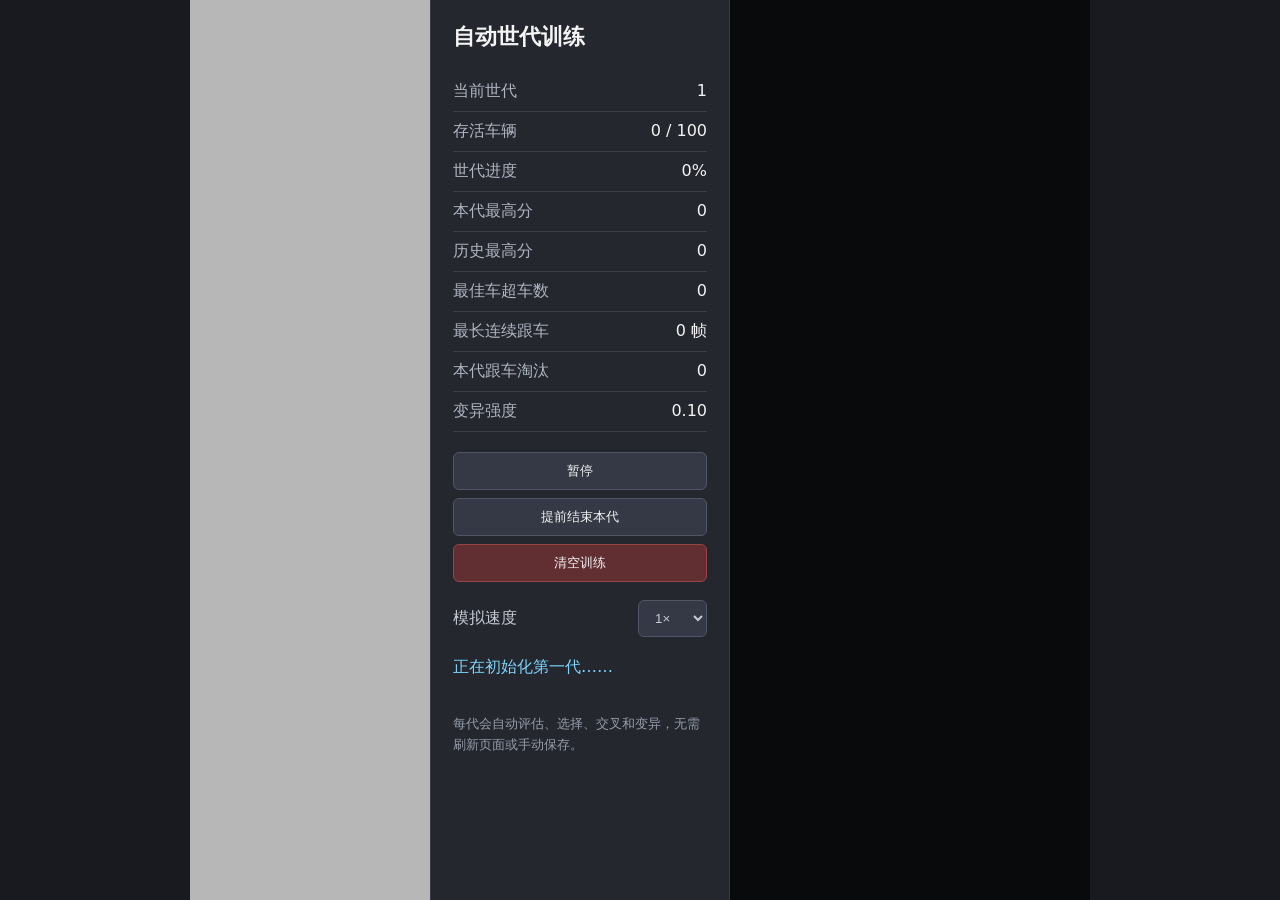
==== 11. Automated generations/index.html @ e77a68be "feat: 11阶段" ====
<!DOCTYPE html>
<html lang="zh-CN">
<head>
    <meta charset="utf-8">
    <meta name="viewport" content="width=device-width, initial-scale=1">
    <title>自动驾驶汽车 - 自动世代训练</title>
    <link rel="stylesheet" href="style.css">
</head>
<body>
    <main class="simulation">
        <canvas id="carCanvas"></canvas>
        <aside class="control-panel">
            <h1>自动世代训练</h1>
            <dl class="stats">
                <div><dt>当前世代</dt><dd id="generationValue">1</dd></div>
                <div><dt>存活车辆</dt><dd id="aliveValue">0 / 100</dd></div>
                <div><dt>世代进度</dt><dd id="progressValue">0%</dd></div>
                <div><dt>本代最高分</dt><dd id="currentScoreValue">0</dd></div>
                <div><dt>历史最高分</dt><dd id="bestScoreValue">0</dd></div>
                <div><dt>最佳车超车数</dt><dd id="overtakeValue">0</dd></div>
                <div><dt>最长连续跟车</dt><dd id="followingValue">0 帧</dd></div>
                <div><dt>本代跟车淘汰</dt><dd id="followingEliminatedValue">0</dd></div>
                <div><dt>变异强度</dt><dd id="mutationValue">0.10</dd></div>
            </dl>
            <div class="buttons">
                <button id="pauseButton" type="button" onclick="togglePause()">暂停</button>
                <button type="button" onclick="finishGenerationEarly()">提前结束本代</button>
                <button class="danger" type="button" onclick="resetTraining()">清空训练</button>
            </div>
            <label class="speed-control">
                模拟速度
                <select id="speedSelect" onchange="setSimulationSpeed(this.value)">
                    <option value="1">1×</option>
                    <option value="5">5×</option>
                    <option value="20">20×</option>
                </select>
            </label>
            <p id="statusText" class="status">正在初始化第一代……</p>
            <p class="hint">每代会自动评估、选择、交叉和变异，无需刷新页面或手动保存。</p>
        </aside>
        <canvas id="networkCanvas"></canvas>
    </main>

    <!-- 复用第 9 阶段稳定的几何、传感器和神经网络实现。 -->
    <script src="../9. Fine-tuning/visualizer.js"></script>
    <script src="../9. Fine-tuning/network.js"></script>
    <script src="../9. Fine-tuning/sensor.js"></script>
    <script src="../9. Fine-tuning/utils.js"></script>
    <script src="../9. Fine-tuning/road.js"></script>
    <script src="../9. Fine-tuning/controls.js"></script>
    <script src="car.js"></script>
    <script src="main.js"></script>
</body>
</html>
---- 11. Automated generations/style.css ----
:root {
    color-scheme: dark;
    font-family: "Microsoft YaHei", system-ui, sans-serif;
}

* {
    box-sizing: border-box;
}

body {
    margin: 0;
    overflow: hidden;
    background: #181a1f;
    color: #f4f4f5;
}

.simulation {
    display: flex;
    justify-content: center;
    align-items: stretch;
    height: 100vh;
}

#carCanvas {
    width: 240px;
    background: #b7b7b7;
}

#networkCanvas {
    width: 360px;
    background: #090a0c;
}

.control-panel {
    width: 300px;
    padding: 22px;
    overflow-y: auto;
    background: #24272e;
    border-inline: 1px solid #363a44;
}

h1 {
    margin: 0 0 20px;
    font-size: 22px;
}

.stats {
    margin: 0;
}

.stats div {
    display: flex;
    justify-content: space-between;
    gap: 16px;
    padding: 9px 0;
    border-bottom: 1px solid #3a3e48;
}

.stats dt {
    color: #aeb4c0;
}

.stats dd {
    margin: 0;
    font-variant-numeric: tabular-nums;
}

.buttons {
    display: grid;
    gap: 8px;
    margin-top: 20px;
}

button,
select {
    border: 1px solid #505665;
    border-radius: 6px;
    padding: 9px 12px;
    background: #343945;
    color: inherit;
    cursor: pointer;
}

button:hover,
select:hover {
    background: #414754;
}

button.danger {
    border-color: #974545;
    background: #612e32;
}

.speed-control {
    display: flex;
    justify-content: space-between;
    align-items: center;
    margin-top: 18px;
    color: #c5cad3;
}

.status {
    min-height: 44px;
    margin: 20px 0 0;
    color: #7dd3fc;
}

.hint {
    color: #969daa;
    font-size: 13px;
    line-height: 1.6;
}

@media (max-width: 850px) {
    #networkCanvas {
        display: none;
    }
}
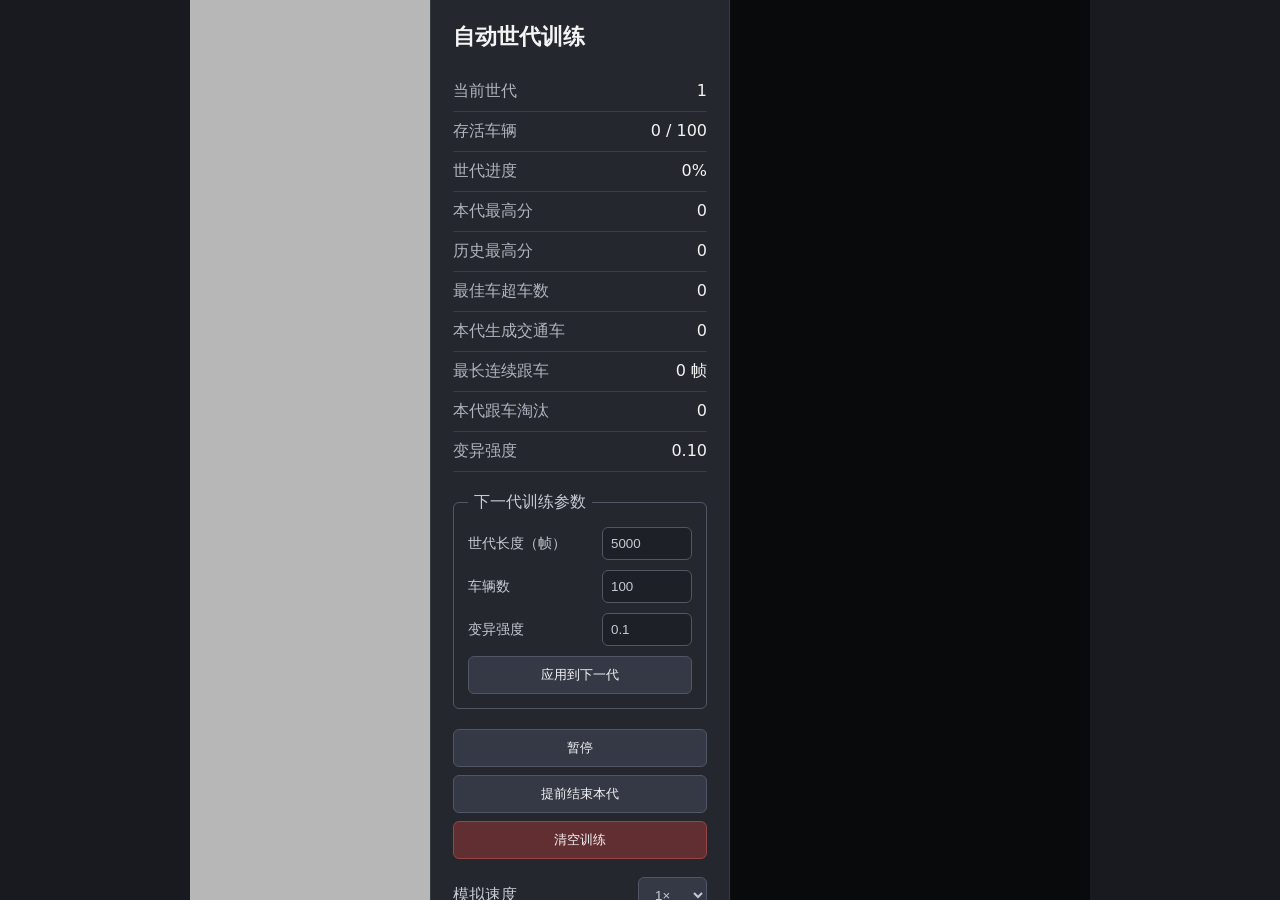
==== commit acc7c3f5: "feat: 新增无限交通流&训练参数面板" ====
--- a/11. Automated generations/index.html
+++ b/11. Automated generations/index.html
@@ -18,10 +18,27 @@
                 <div><dt>本代最高分</dt><dd id="currentScoreValue">0</dd></div>
                 <div><dt>历史最高分</dt><dd id="bestScoreValue">0</dd></div>
                 <div><dt>最佳车超车数</dt><dd id="overtakeValue">0</dd></div>
+                <div><dt>本代生成交通车</dt><dd id="trafficGeneratedValue">0</dd></div>
                 <div><dt>最长连续跟车</dt><dd id="followingValue">0 帧</dd></div>
                 <div><dt>本代跟车淘汰</dt><dd id="followingEliminatedValue">0</dd></div>
                 <div><dt>变异强度</dt><dd id="mutationValue">0.10</dd></div>
             </dl>
+            <fieldset class="training-settings">
+                <legend>下一代训练参数</legend>
+                <label>
+                    世代长度（帧）
+                    <input id="generationTicksInput" type="number" min="500" max="50000" step="500" value="5000">
+                </label>
+                <label>
+                    车辆数
+                    <input id="populationSizeInput" type="number" min="10" max="500" step="10" value="100">
+                </label>
+                <label>
+                    变异强度
+                    <input id="mutationAmountInput" type="number" min="0" max="1" step="0.01" value="0.1">
+                </label>
+                <button type="button" onclick="applyTrainingSettings()">应用到下一代</button>
+            </fieldset>
             <div class="buttons">
                 <button id="pauseButton" type="button" onclick="togglePause()">暂停</button>
                 <button type="button" onclick="finishGenerationEarly()">提前结束本代</button>
--- a/11. Automated generations/style.css
+++ b/11. Automated generations/style.css
@@ -71,8 +71,42 @@
     margin-top: 20px;
 }
 
+.training-settings {
+    display: grid;
+    gap: 10px;
+    margin: 20px 0 0;
+    padding: 14px;
+    border: 1px solid #505665;
+    border-radius: 6px;
+}
+
+.training-settings legend {
+    padding: 0 6px;
+    color: #c5cad3;
+}
+
+.training-settings label {
+    display: grid;
+    grid-template-columns: 1fr 90px;
+    align-items: center;
+    gap: 10px;
+    color: #c5cad3;
+    font-size: 14px;
+}
+
+.training-settings input {
+    width: 100%;
+    border: 1px solid #505665;
+    border-radius: 6px;
+    padding: 8px;
+    background: #1d2026;
+    color: inherit;
+    font-variant-numeric: tabular-nums;
+}
+
 button,
-select {
+select,
+input {
     border: 1px solid #505665;
     border-radius: 6px;
     padding: 9px 12px;
@@ -116,4 +150,3 @@
         display: none;
     }
 }
-
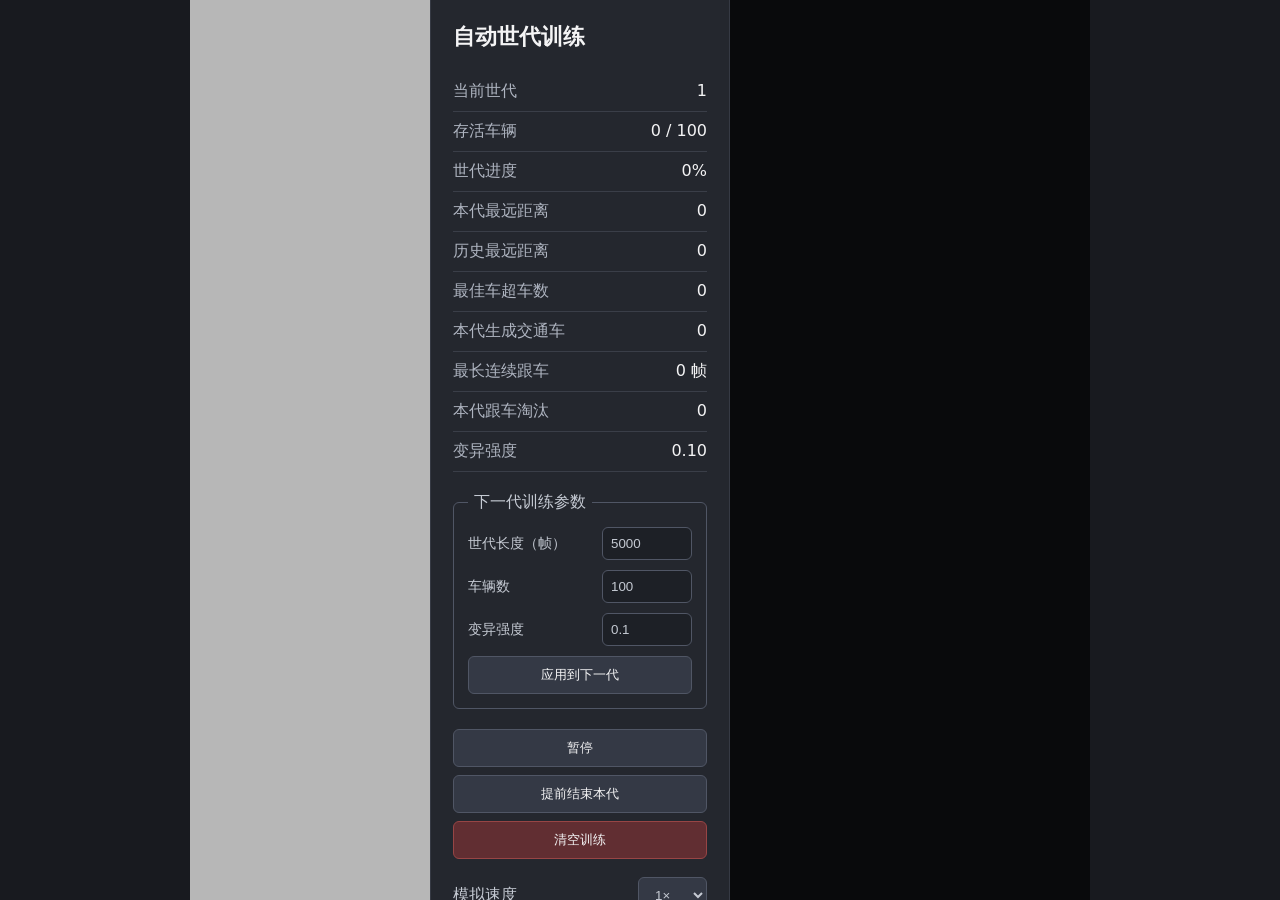
==== commit 6a1f8d47: "experiment: 建立11.1纯距离选择方案" ====
--- a/11. Automated generations/index.html
+++ b/11. Automated generations/index.html
@@ -15,8 +15,8 @@
                 <div><dt>当前世代</dt><dd id="generationValue">1</dd></div>
                 <div><dt>存活车辆</dt><dd id="aliveValue">0 / 100</dd></div>
                 <div><dt>世代进度</dt><dd id="progressValue">0%</dd></div>
-                <div><dt>本代最高分</dt><dd id="currentScoreValue">0</dd></div>
-                <div><dt>历史最高分</dt><dd id="bestScoreValue">0</dd></div>
+                <div><dt>本代最远距离</dt><dd id="currentScoreValue">0</dd></div>
+                <div><dt>历史最远距离</dt><dd id="bestScoreValue">0</dd></div>
                 <div><dt>最佳车超车数</dt><dd id="overtakeValue">0</dd></div>
                 <div><dt>本代生成交通车</dt><dd id="trafficGeneratedValue">0</dd></div>
                 <div><dt>最长连续跟车</dt><dd id="followingValue">0 帧</dd></div>
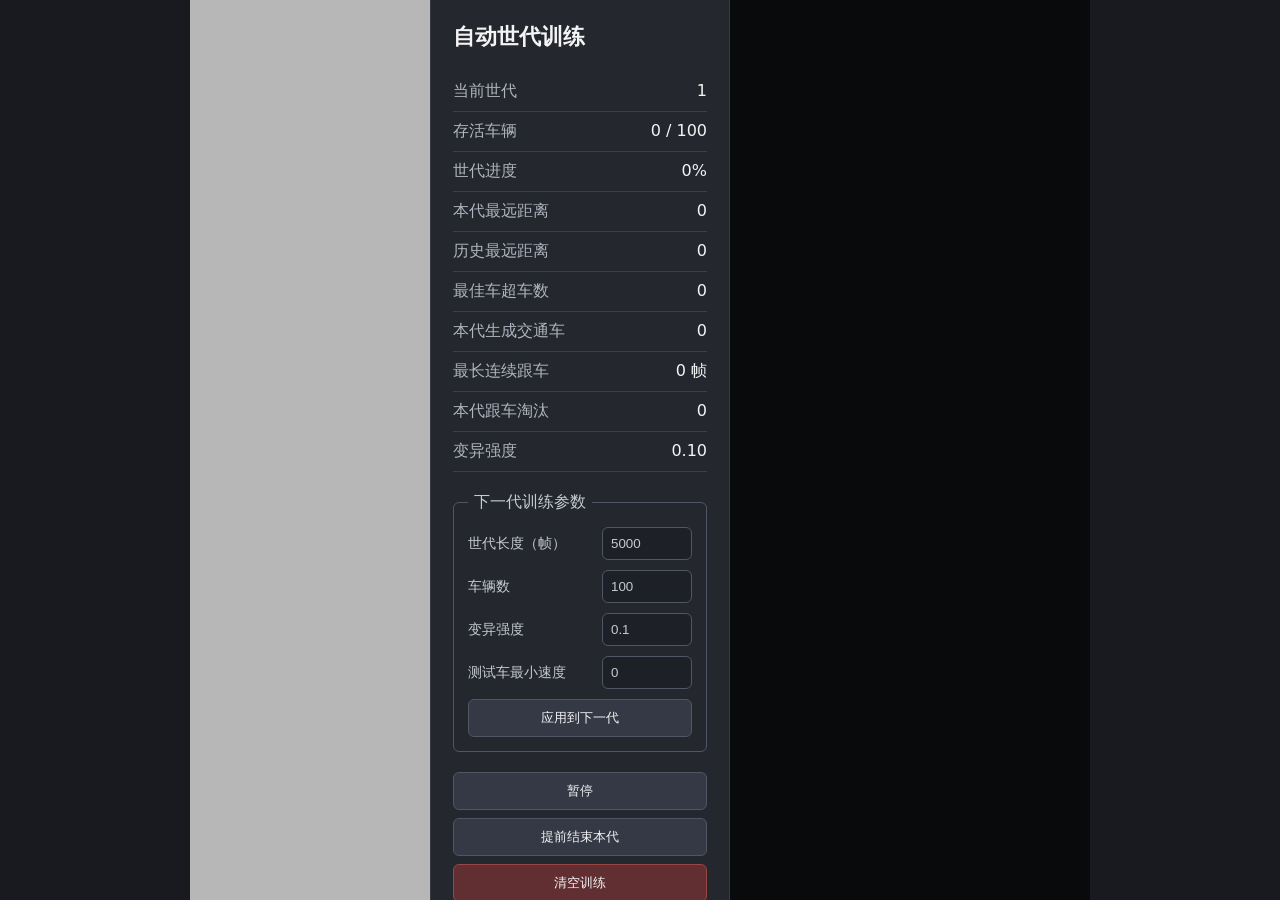
==== commit 58a22f30: "feat: 新增测试车最小速度配置" ====
--- a/11. Automated generations/index.html
+++ b/11. Automated generations/index.html
@@ -37,6 +37,10 @@
                     变异强度
                     <input id="mutationAmountInput" type="number" min="0" max="1" step="0.01" value="0.1">
                 </label>
+                <label>
+                    测试车最小速度
+                    <input id="minSpeedInput" type="number" min="0" max="3" step="0.05" value="0">
+                </label>
                 <button type="button" onclick="applyTrainingSettings()">应用到下一代</button>
             </fieldset>
             <div class="buttons">
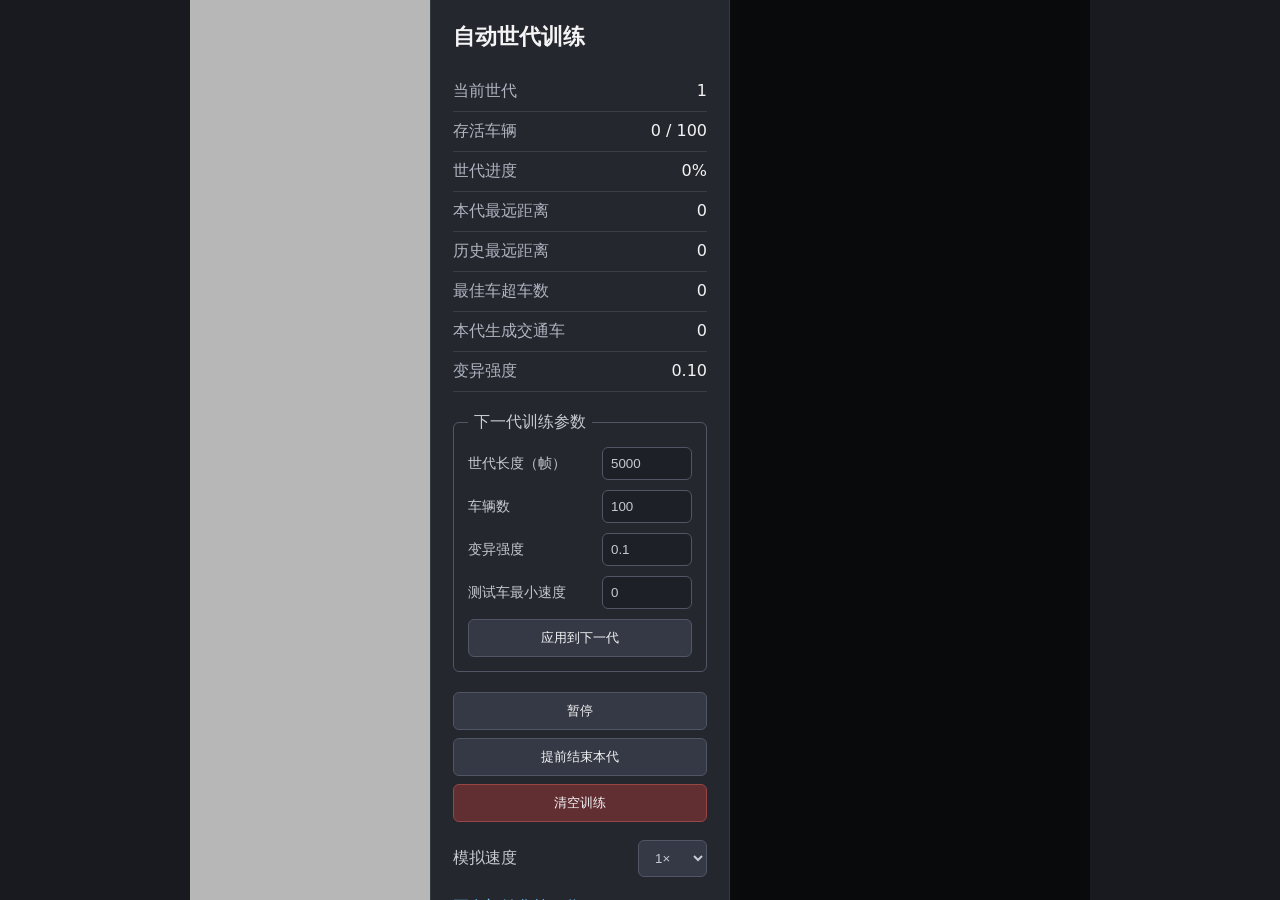
==== commit f2f1b395: "feat: 删除跟车淘汰机制" ====
--- a/11. Automated generations/index.html
+++ b/11. Automated generations/index.html
@@ -19,8 +19,6 @@
                 <div><dt>历史最远距离</dt><dd id="bestScoreValue">0</dd></div>
                 <div><dt>最佳车超车数</dt><dd id="overtakeValue">0</dd></div>
                 <div><dt>本代生成交通车</dt><dd id="trafficGeneratedValue">0</dd></div>
-                <div><dt>最长连续跟车</dt><dd id="followingValue">0 帧</dd></div>
-                <div><dt>本代跟车淘汰</dt><dd id="followingEliminatedValue">0</dd></div>
                 <div><dt>变异强度</dt><dd id="mutationValue">0.10</dd></div>
             </dl>
             <fieldset class="training-settings">
